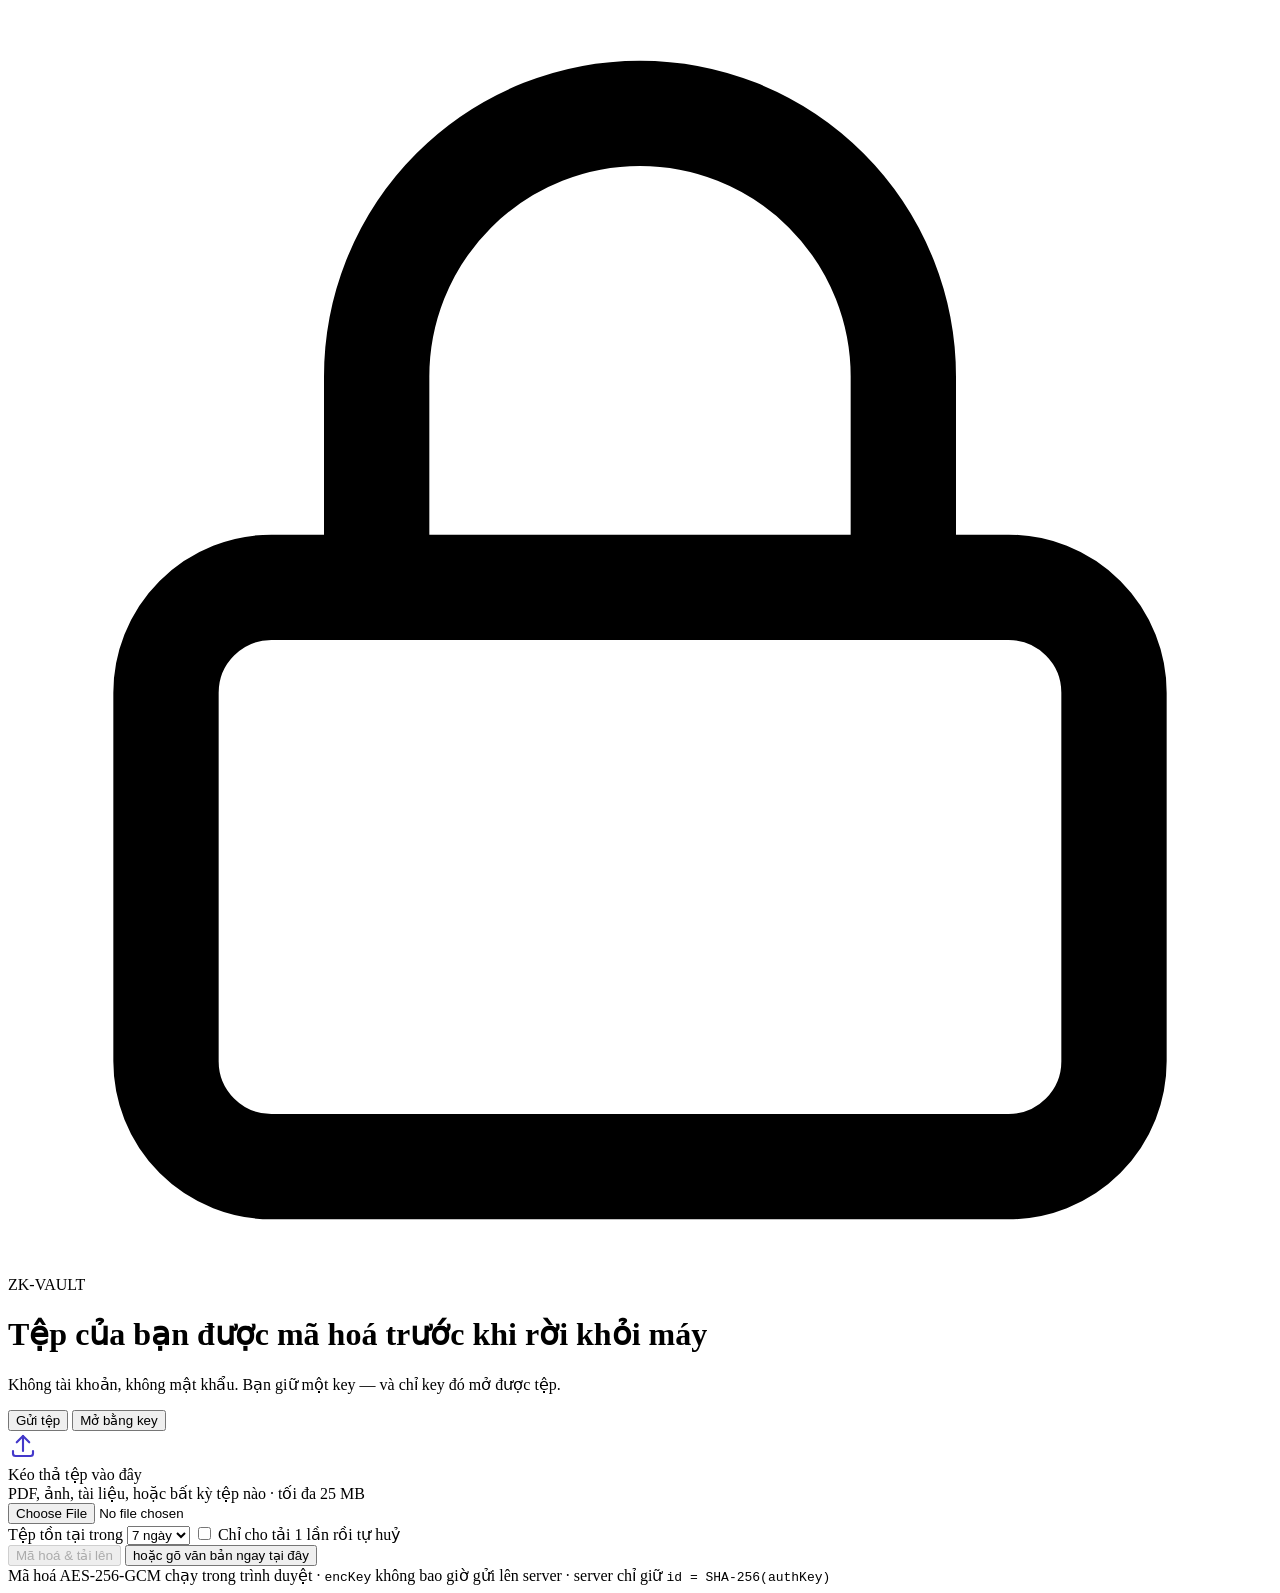
==== public/index.html @ e03946fb "chore: snapshot truoc khi lam moi du an" ====
<!DOCTYPE html>
<html lang="vi">

<head>
    <meta charset="UTF-8">
    <meta name="viewport" content="width=device-width, initial-scale=1">
    <meta name="referrer" content="no-referrer">
    <title>ZK-Vault — gửi tệp bằng key, không cần đăng nhập</title>
    <link rel="icon" type="image/svg+xml" href="/favicon.svg">
    <link rel="stylesheet" href="/style.css">
</head>

<body>
    <div class="wrap">

        <header class="hero">
            <div class="logo">
                <svg viewBox="0 0 24 24" fill="none" stroke="currentColor" stroke-width="2" stroke-linecap="round"
                    stroke-linejoin="round" aria-hidden="true">
                    <rect x="3" y="11" width="18" height="11" rx="2"></rect>
                    <path d="M7 11V7a5 5 0 0 1 10 0v4"></path>
                </svg>
                ZK-VAULT
            </div>
            <h1>Tệp của bạn được mã hoá trước khi rời khỏi máy</h1>
            <p><span class="dot"></span>Không tài khoản, không mật khẩu. Bạn giữ một key —
                và chỉ key đó mở được tệp.</p>
        </header>

        <div class="tabs" role="tablist">
            <button role="tab" id="tab-send" aria-selected="true" aria-controls="panel-send">Gửi tệp</button>
            <button role="tab" id="tab-open" aria-selected="false" aria-controls="panel-open">Mở bằng key</button>
        </div>

        <!-- ================= GỬI ================= -->
        <section class="panel" id="panel-send" role="tabpanel" aria-labelledby="tab-send">
            <div class="card">

                <div class="drop" id="dropZone" tabindex="0" role="button"
                    aria-label="Chọn hoặc kéo thả tệp cần mã hoá">
                    <svg width="30" height="30" viewBox="0 0 24 24" fill="none" stroke="#4338ca" stroke-width="1.7"
                        stroke-linecap="round" stroke-linejoin="round" aria-hidden="true">
                        <path d="M12 16V4"></path>
                        <path d="m7 9 5-5 5 5"></path>
                        <path d="M20 16v2a2 2 0 0 1-2 2H6a2 2 0 0 1-2-2v-2"></path>
                    </svg>
                    <div class="big">Kéo thả tệp vào đây</div>
                    <div class="small">PDF, ảnh, tài liệu, hoặc bất kỳ tệp nào · tối đa 25 MB</div>
                    <input type="file" id="fileInput">
                </div>

                <div id="fileChip" hidden></div>

                <div class="options">
                    <label>Tệp tồn tại trong
                        <select id="ttlSelect">
                            <option value="3600">1 giờ</option>
                            <option value="86400">1 ngày</option>
                            <option value="604800" selected>7 ngày</option>
                        </select>
                    </label>
                    <label>
                        <input type="checkbox" id="burnCheck">
                        Chỉ cho tải 1 lần rồi tự huỷ
                    </label>
                </div>

                <div class="actions">
                    <button class="primary" id="sendBtn" disabled>Mã hoá &amp; tải lên</button>
                    <button class="ghost" id="textToggle" type="button">hoặc gõ văn bản ngay tại đây</button>
                </div>

                <div id="textWrap" class="mt14" hidden>
                    <textarea class="key-input plain-text" id="textInput"
                        placeholder="Dán văn bản, ghi chú, mật khẩu... sẽ được lưu thành một tệp .txt"></textarea>
                </div>

                <div class="status" id="sendStatus" hidden></div>

                <div class="keybox" id="keyBox" hidden>
                    <h3>Key của bạn</h3>
                    <p class="hint">Server không có key này và không có cách nào khôi phục nó.</p>
                    <div class="key-value" id="keyValue"></div>
                    <div class="actions mt12">
                        <button class="primary" id="copyKeyBtn" type="button">Copy key</button>
                        <button class="secondary" id="openNowBtn" type="button">Mở thử ngay</button>
                    </div>
                    <div class="warning">
                        <span aria-hidden="true">⚠︎</span>
                        <div><strong>Lưu key này ngay.</strong> Mất key là mất tệp — không có khôi phục, không có
                            hỗ trợ. Nên dán vào password manager hoặc in ra giấy, đừng gửi qua chat.</div>
                    </div>
                </div>

            </div>
        </section>

        <!-- ================= MỞ ================= -->
        <section class="panel" id="panel-open" role="tabpanel" aria-labelledby="tab-open" hidden>
            <div class="card">
                <label for="keyInput" class="field-label">Dán key của bạn</label>
                <p class="sub">Dạng <code>ZKV1-XXXX-XXXX-…</code> · gõ sai chính tả sẽ được báo ngay.</p>

                <div class="key-input-wrap">
                    <textarea class="key-input" id="keyInput" spellcheck="false" autocomplete="off"
                        placeholder="ZKV1-...."></textarea>
                </div>

                <div class="actions">
                    <button class="primary" id="openBtn">Mở khoá &amp; tải tệp</button>
                    <span class="inline-hint" id="keyHint"></span>
                </div>

                <div class="status" id="openStatus" hidden></div>

                <div class="result-file" id="resultBox" hidden>
                    <div class="head">Đã mở khoá</div>
                    <div class="file-chip chip-white">
                        <div class="file-icon" id="resultIcon">TỆP</div>
                        <div>
                            <div class="name" id="resultName"></div>
                            <div class="meta" id="resultMeta"></div>
                        </div>
                    </div>
                    <div class="preview" id="resultPreview" hidden></div>
                    <div class="actions">
                        <button class="primary" id="downloadBtn">Tải về máy</button>
                        <button class="secondary" id="deleteBtn" type="button">Xoá khỏi server</button>
                    </div>
                </div>
            </div>
        </section>

        <div class="footer">
            Mã hoá AES-256-GCM chạy trong trình duyệt · <code>encKey</code> không bao giờ gửi lên server ·
            server chỉ giữ <code>id = SHA-256(authKey)</code>
        </div>

    </div>

    <script src="/crypto.js"></script>
    <script src="/keycode.js"></script>
    <script src="/app.js"></script>
</body>

</html>
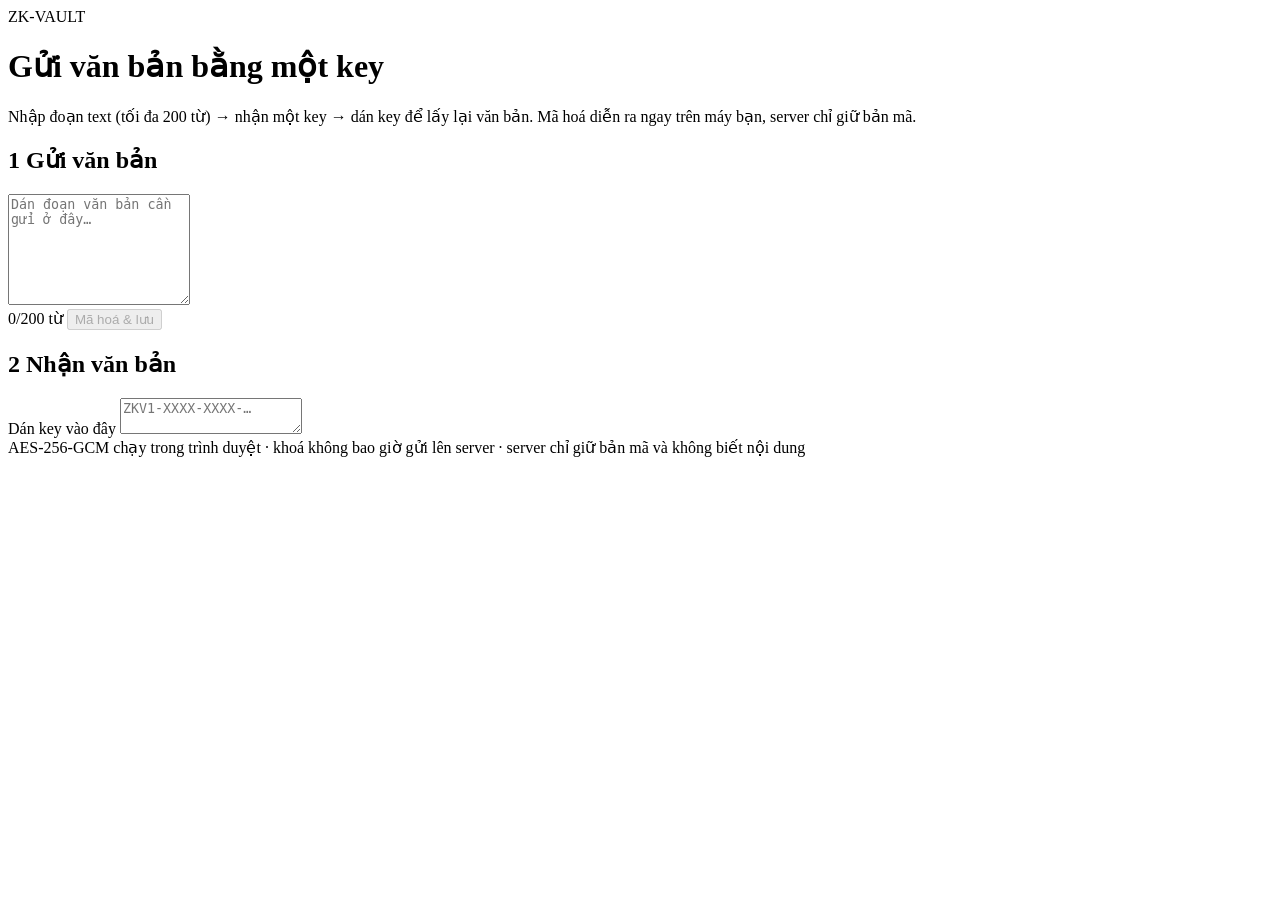
==== commit 17231997: "feat: dung lai du an — PoC gui van ban bang key + bo tai lieu day du" ====
--- a/public/index.html
+++ b/public/index.html
@@ -5,138 +5,71 @@
     <meta charset="UTF-8">
     <meta name="viewport" content="width=device-width, initial-scale=1">
     <meta name="referrer" content="no-referrer">
-    <title>ZK-Vault — gửi tệp bằng key, không cần đăng nhập</title>
+    <title>ZK-Vault — gửi văn bản bằng một key</title>
     <link rel="icon" type="image/svg+xml" href="/favicon.svg">
     <link rel="stylesheet" href="/style.css">
 </head>
 
 <body>
-    <div class="wrap">
+    <main class="wrap">
 
         <header class="hero">
-            <div class="logo">
-                <svg viewBox="0 0 24 24" fill="none" stroke="currentColor" stroke-width="2" stroke-linecap="round"
-                    stroke-linejoin="round" aria-hidden="true">
-                    <rect x="3" y="11" width="18" height="11" rx="2"></rect>
-                    <path d="M7 11V7a5 5 0 0 1 10 0v4"></path>
-                </svg>
-                ZK-VAULT
-            </div>
-            <h1>Tệp của bạn được mã hoá trước khi rời khỏi máy</h1>
-            <p><span class="dot"></span>Không tài khoản, không mật khẩu. Bạn giữ một key —
-                và chỉ key đó mở được tệp.</p>
+            <div class="brand">ZK-VAULT</div>
+            <h1>Gửi văn bản bằng một key</h1>
+            <p>Nhập đoạn text (tối đa 200 từ) → nhận một key → dán key để lấy lại văn bản.
+                Mã hoá diễn ra ngay trên máy bạn, server chỉ giữ bản mã.</p>
         </header>
 
-        <div class="tabs" role="tablist">
-            <button role="tab" id="tab-send" aria-selected="true" aria-controls="panel-send">Gửi tệp</button>
-            <button role="tab" id="tab-open" aria-selected="false" aria-controls="panel-open">Mở bằng key</button>
+        <div class="grid">
+
+            <!-- ================= GỬI ================= -->
+            <section class="card">
+                <h2><span class="num">1</span> Gửi văn bản</h2>
+
+                <textarea id="plain" rows="7" spellcheck="false"
+                    placeholder="Dán đoạn văn bản cần gửi ở đây…"></textarea>
+
+                <div class="row">
+                    <span class="counter" id="counter">0/200 từ</span>
+                    <button class="primary" id="send" disabled>Mã hoá &amp; lưu</button>
+                </div>
+
+                <p class="msg" id="sendMsg" hidden></p>
+
+                <div class="keybox" id="keyBox" hidden>
+                    <div class="label">Key gửi cho người nhận</div>
+                    <div class="key" id="keyOut"></div>
+                    <div class="row">
+                        <button class="ghost" id="copyBtn" type="button">Copy key</button>
+                        <button class="ghost" id="tryBtn" type="button">Thử mở ngay →</button>
+                    </div>
+                </div>
+            </section>
+
+            <!-- ================= NHẬN ================= -->
+            <section class="card">
+                <h2><span class="num">2</span> Nhận văn bản</h2>
+
+                <label class="label" for="keyIn">Dán key vào đây</label>
+                <textarea id="keyIn" class="key-input" rows="2" spellcheck="false" autocomplete="off"
+                    placeholder="ZKV1-XXXX-XXXX-…"></textarea>
+
+                <p class="msg" id="recvMsg" hidden></p>
+
+                <div class="result" id="result" hidden>
+                    <div class="label">Văn bản gốc</div>
+                    <div class="text" id="textOut"></div>
+                </div>
+            </section>
+
         </div>
 
-        <!-- ================= GỬI ================= -->
-        <section class="panel" id="panel-send" role="tabpanel" aria-labelledby="tab-send">
-            <div class="card">
+        <footer class="footer">
+            AES-256-GCM chạy trong trình duyệt · khoá không bao giờ gửi lên server ·
+            server chỉ giữ bản mã và không biết nội dung
+        </footer>
 
-                <div class="drop" id="dropZone" tabindex="0" role="button"
-                    aria-label="Chọn hoặc kéo thả tệp cần mã hoá">
-                    <svg width="30" height="30" viewBox="0 0 24 24" fill="none" stroke="#4338ca" stroke-width="1.7"
-                        stroke-linecap="round" stroke-linejoin="round" aria-hidden="true">
-                        <path d="M12 16V4"></path>
-                        <path d="m7 9 5-5 5 5"></path>
-                        <path d="M20 16v2a2 2 0 0 1-2 2H6a2 2 0 0 1-2-2v-2"></path>
-                    </svg>
-                    <div class="big">Kéo thả tệp vào đây</div>
-                    <div class="small">PDF, ảnh, tài liệu, hoặc bất kỳ tệp nào · tối đa 25 MB</div>
-                    <input type="file" id="fileInput">
-                </div>
-
-                <div id="fileChip" hidden></div>
-
-                <div class="options">
-                    <label>Tệp tồn tại trong
-                        <select id="ttlSelect">
-                            <option value="3600">1 giờ</option>
-                            <option value="86400">1 ngày</option>
-                            <option value="604800" selected>7 ngày</option>
-                        </select>
-                    </label>
-                    <label>
-                        <input type="checkbox" id="burnCheck">
-                        Chỉ cho tải 1 lần rồi tự huỷ
-                    </label>
-                </div>
-
-                <div class="actions">
-                    <button class="primary" id="sendBtn" disabled>Mã hoá &amp; tải lên</button>
-                    <button class="ghost" id="textToggle" type="button">hoặc gõ văn bản ngay tại đây</button>
-                </div>
-
-                <div id="textWrap" class="mt14" hidden>
-                    <textarea class="key-input plain-text" id="textInput"
-                        placeholder="Dán văn bản, ghi chú, mật khẩu... sẽ được lưu thành một tệp .txt"></textarea>
-                </div>
-
-                <div class="status" id="sendStatus" hidden></div>
-
-                <div class="keybox" id="keyBox" hidden>
-                    <h3>Key của bạn</h3>
-                    <p class="hint">Server không có key này và không có cách nào khôi phục nó.</p>
-                    <div class="key-value" id="keyValue"></div>
-                    <div class="actions mt12">
-                        <button class="primary" id="copyKeyBtn" type="button">Copy key</button>
-                        <button class="secondary" id="openNowBtn" type="button">Mở thử ngay</button>
-                    </div>
-                    <div class="warning">
-                        <span aria-hidden="true">⚠︎</span>
-                        <div><strong>Lưu key này ngay.</strong> Mất key là mất tệp — không có khôi phục, không có
-                            hỗ trợ. Nên dán vào password manager hoặc in ra giấy, đừng gửi qua chat.</div>
-                    </div>
-                </div>
-
-            </div>
-        </section>
-
-        <!-- ================= MỞ ================= -->
-        <section class="panel" id="panel-open" role="tabpanel" aria-labelledby="tab-open" hidden>
-            <div class="card">
-                <label for="keyInput" class="field-label">Dán key của bạn</label>
-                <p class="sub">Dạng <code>ZKV1-XXXX-XXXX-…</code> · gõ sai chính tả sẽ được báo ngay.</p>
-
-                <div class="key-input-wrap">
-                    <textarea class="key-input" id="keyInput" spellcheck="false" autocomplete="off"
-                        placeholder="ZKV1-...."></textarea>
-                </div>
-
-                <div class="actions">
-                    <button class="primary" id="openBtn">Mở khoá &amp; tải tệp</button>
-                    <span class="inline-hint" id="keyHint"></span>
-                </div>
-
-                <div class="status" id="openStatus" hidden></div>
-
-                <div class="result-file" id="resultBox" hidden>
-                    <div class="head">Đã mở khoá</div>
-                    <div class="file-chip chip-white">
-                        <div class="file-icon" id="resultIcon">TỆP</div>
-                        <div>
-                            <div class="name" id="resultName"></div>
-                            <div class="meta" id="resultMeta"></div>
-                        </div>
-                    </div>
-                    <div class="preview" id="resultPreview" hidden></div>
-                    <div class="actions">
-                        <button class="primary" id="downloadBtn">Tải về máy</button>
-                        <button class="secondary" id="deleteBtn" type="button">Xoá khỏi server</button>
-                    </div>
-                </div>
-            </div>
-        </section>
-
-        <div class="footer">
-            Mã hoá AES-256-GCM chạy trong trình duyệt · <code>encKey</code> không bao giờ gửi lên server ·
-            server chỉ giữ <code>id = SHA-256(authKey)</code>
-        </div>
-
-    </div>
+    </main>
 
     <script src="/crypto.js"></script>
     <script src="/keycode.js"></script>
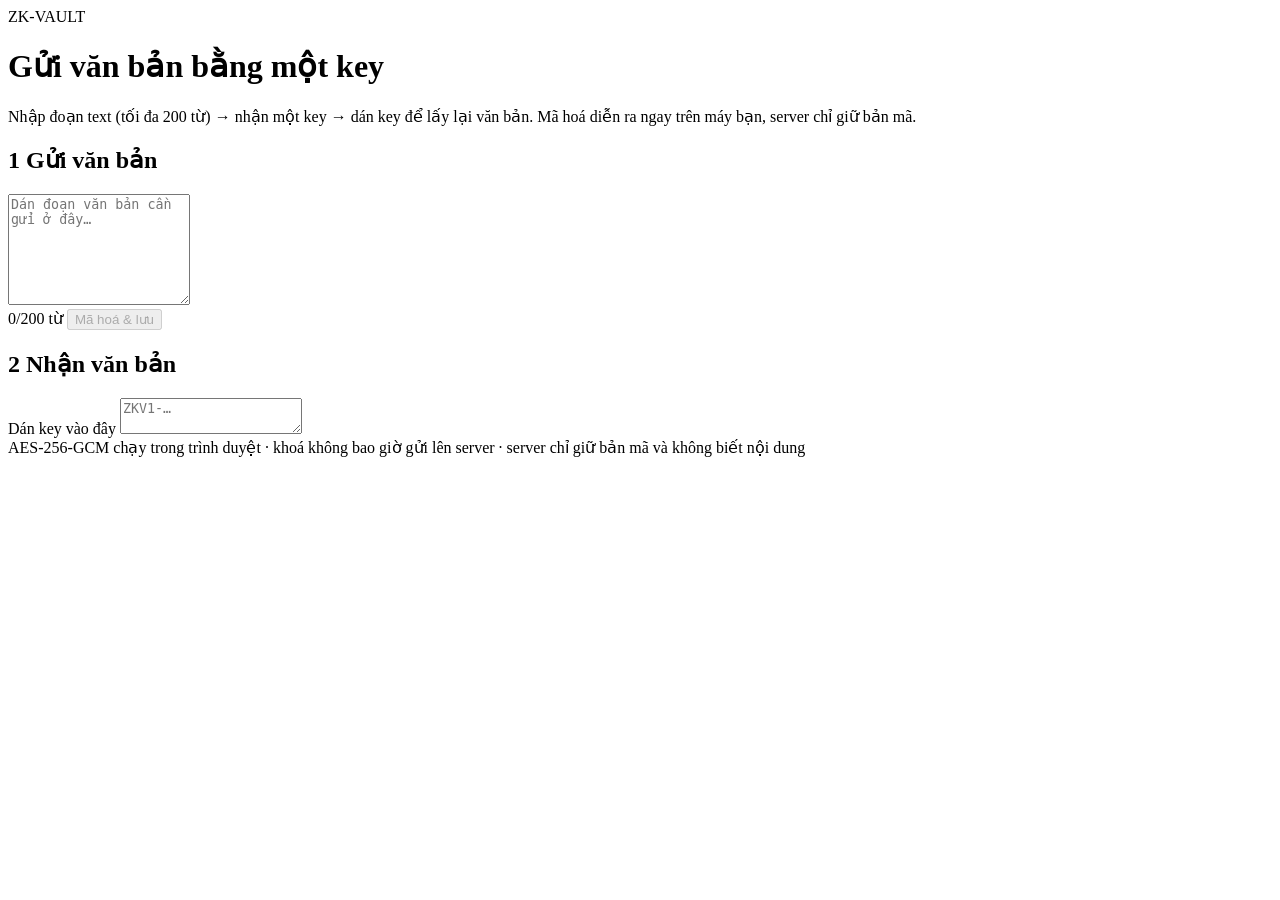
==== commit d55ccf7f: "refactor: doi key sang Base64URL (43 ky tu), bo Base32 + CRC-32" ====
--- a/public/index.html
+++ b/public/index.html
@@ -52,7 +52,7 @@
 
                 <label class="label" for="keyIn">Dán key vào đây</label>
                 <textarea id="keyIn" class="key-input" rows="2" spellcheck="false" autocomplete="off"
-                    placeholder="ZKV1-XXXX-XXXX-…"></textarea>
+                    placeholder="ZKV1-…"></textarea>
 
                 <p class="msg" id="recvMsg" hidden></p>
 
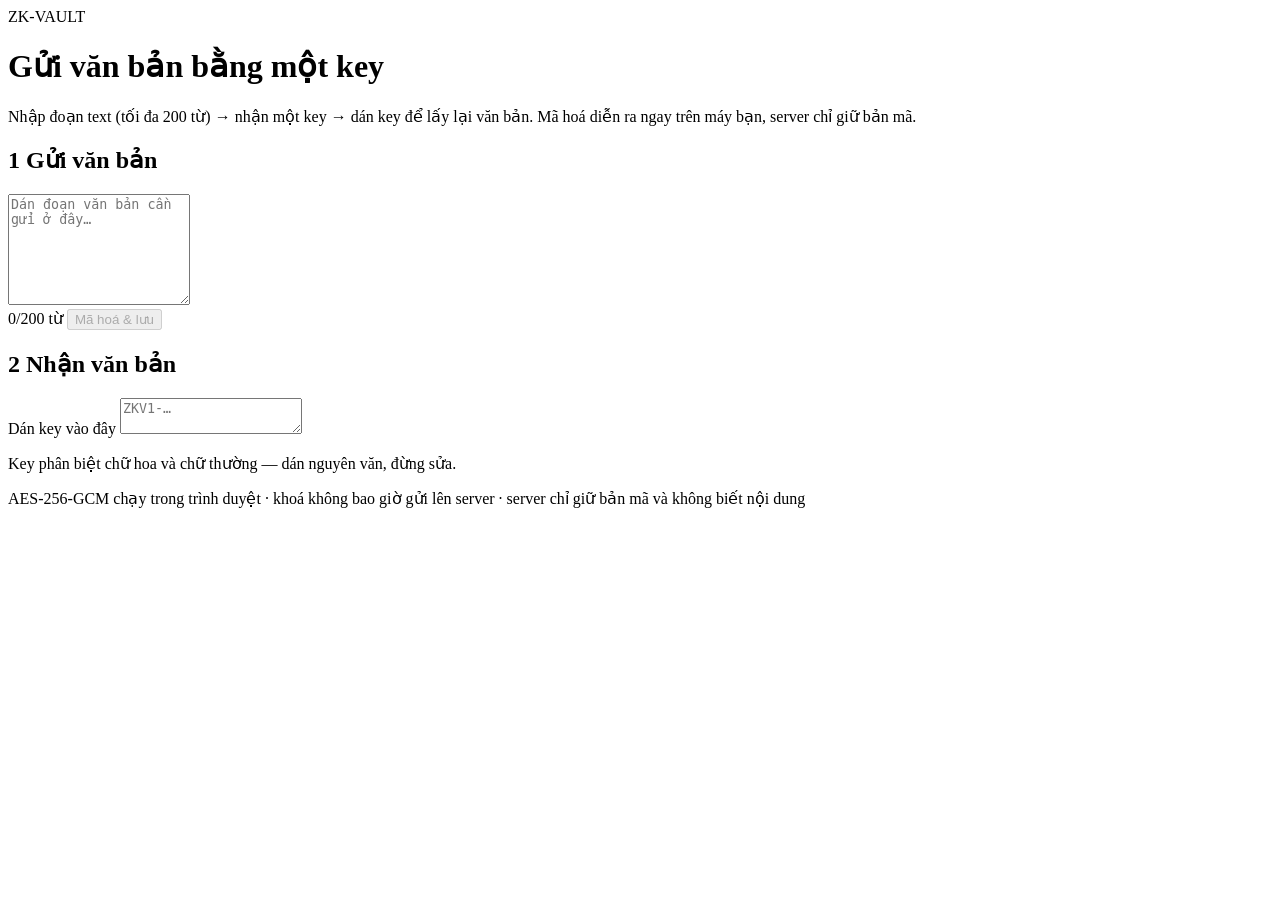
==== commit 490cacc5: "fix: bo text-transform uppercase o o nhap key (Base64URL phan biet hoa thuong)" ====
--- a/public/index.html
+++ b/public/index.html
@@ -52,7 +52,8 @@
 
                 <label class="label" for="keyIn">Dán key vào đây</label>
                 <textarea id="keyIn" class="key-input" rows="2" spellcheck="false" autocomplete="off"
-                    placeholder="ZKV1-…"></textarea>
+                    autocapitalize="off" autocorrect="off" placeholder="ZKV1-…"></textarea>
+                <p class="hint">Key phân biệt chữ hoa và chữ thường — dán nguyên văn, đừng sửa.</p>
 
                 <p class="msg" id="recvMsg" hidden></p>
 
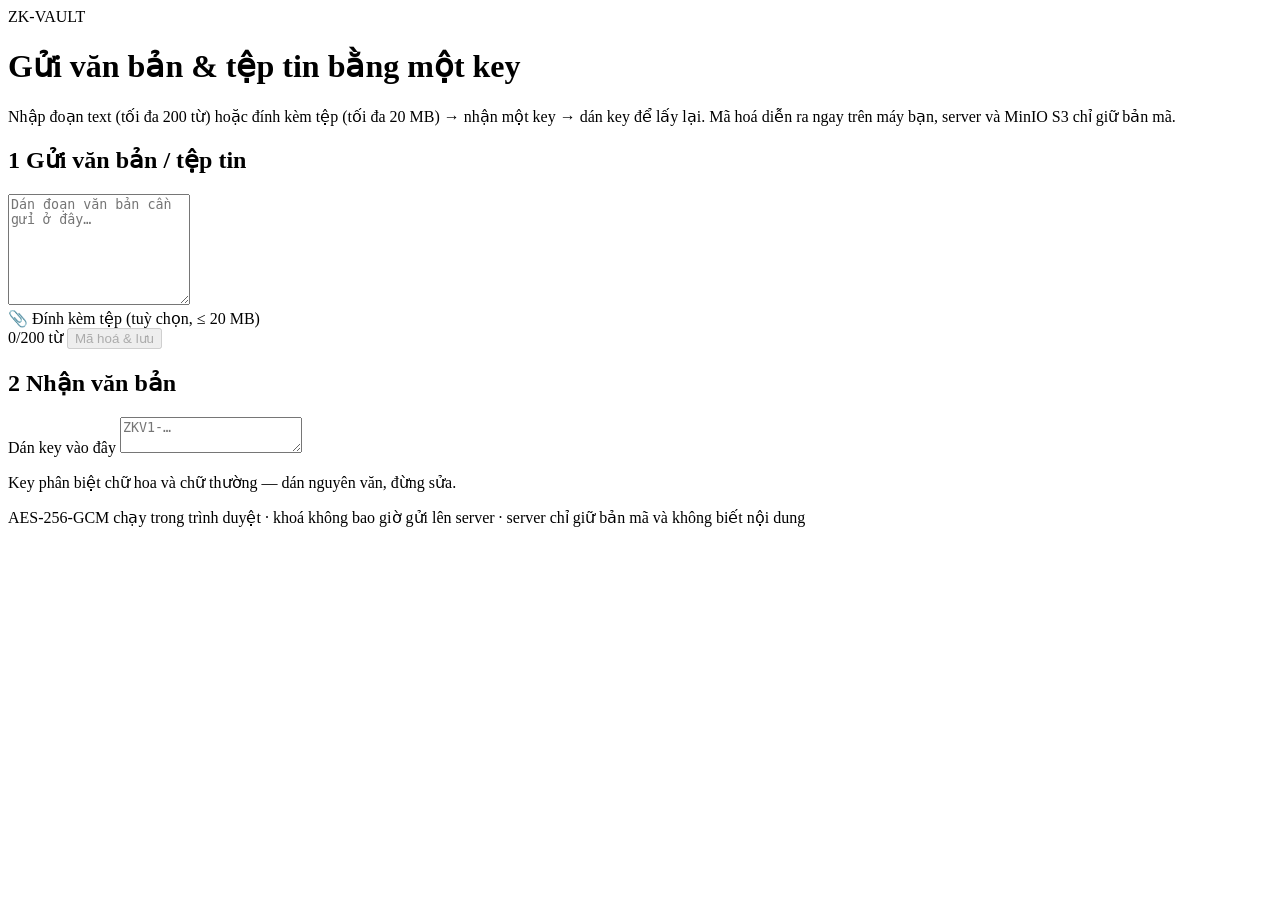
==== commit 71298686: "bo sung tinh nang sua va xoa theo key" ====
--- a/public/index.html
+++ b/public/index.html
@@ -15,19 +15,26 @@
 
         <header class="hero">
             <div class="brand">ZK-VAULT</div>
-            <h1>Gửi văn bản bằng một key</h1>
-            <p>Nhập đoạn text (tối đa 200 từ) → nhận một key → dán key để lấy lại văn bản.
-                Mã hoá diễn ra ngay trên máy bạn, server chỉ giữ bản mã.</p>
+            <h1>Gửi văn bản &amp; tệp tin bằng một key</h1>
+            <p>Nhập đoạn text (tối đa 200 từ) hoặc đính kèm tệp (tối đa 20 MB) → nhận một key → dán key để lấy lại.
+                Mã hoá diễn ra ngay trên máy bạn, server và MinIO S3 chỉ giữ bản mã.</p>
         </header>
 
         <div class="grid">
 
             <!-- ================= GỬI ================= -->
             <section class="card">
-                <h2><span class="num">1</span> Gửi văn bản</h2>
+                <h2><span class="num">1</span> Gửi văn bản / tệp tin</h2>
 
                 <textarea id="plain" rows="7" spellcheck="false"
                     placeholder="Dán đoạn văn bản cần gửi ở đây…"></textarea>
+
+                <div class="file-picker">
+                    <label class="ghost file-label" for="fileIn">📎 Đính kèm tệp (tuỳ chọn, ≤ 20 MB)</label>
+                    <input type="file" id="fileIn" hidden>
+                    <span class="file-meta" id="fileMeta" hidden></span>
+                    <button class="ghost file-clear" id="clearFileBtn" type="button" hidden>Bỏ tệp</button>
+                </div>
 
                 <div class="row">
                     <span class="counter" id="counter">0/200 từ</span>
@@ -58,8 +65,40 @@
                 <p class="msg" id="recvMsg" hidden></p>
 
                 <div class="result" id="result" hidden>
-                    <div class="label">Văn bản gốc</div>
+                    <div class="label" id="textLabel">Văn bản gốc</div>
                     <div class="text" id="textOut"></div>
+
+                    <div class="file-result" id="fileResult" hidden>
+                        <div class="label">Tệp đính kèm (đã giải mã tại trình duyệt)</div>
+                        <div class="file-card">
+                            <div class="file-info">
+                                <strong id="fileNameOut"></strong>
+                                <span class="file-size" id="fileSizeOut"></span>
+                            </div>
+                            <button class="primary" id="downloadFileBtn" type="button">Tải tệp xuống</button>
+                        </div>
+                    </div>
+
+                    <div class="row" id="resultActions">
+                        <button class="ghost" id="editBtn" type="button">Sửa nội dung</button>
+                        <button class="danger" id="delBtn" type="button">Xoá văn bản</button>
+                    </div>
+                    <div class="edit-box" id="editBox" hidden>
+                        <label class="label" for="editPlain">Sửa văn bản / tệp (giữ nguyên key)</label>
+                        <textarea id="editPlain" rows="5" spellcheck="false"
+                            placeholder="Nhập nội dung mới…"></textarea>
+                        <div class="file-picker">
+                            <label class="ghost file-label" for="editFileIn">📎 Đổi tệp đính kèm</label>
+                            <input type="file" id="editFileIn" hidden>
+                            <span class="file-meta" id="editFileMeta" hidden></span>
+                            <button class="ghost file-clear" id="removeEditFileBtn" type="button" hidden>Xoá tệp</button>
+                        </div>
+                        <div class="row">
+                            <span class="counter" id="editCounter">0/200 từ</span>
+                            <button class="ghost" id="cancelEditBtn" type="button">Huỷ</button>
+                            <button class="primary" id="saveEditBtn" type="button">Lưu thay đổi</button>
+                        </div>
+                    </div>
                 </div>
             </section>
 
